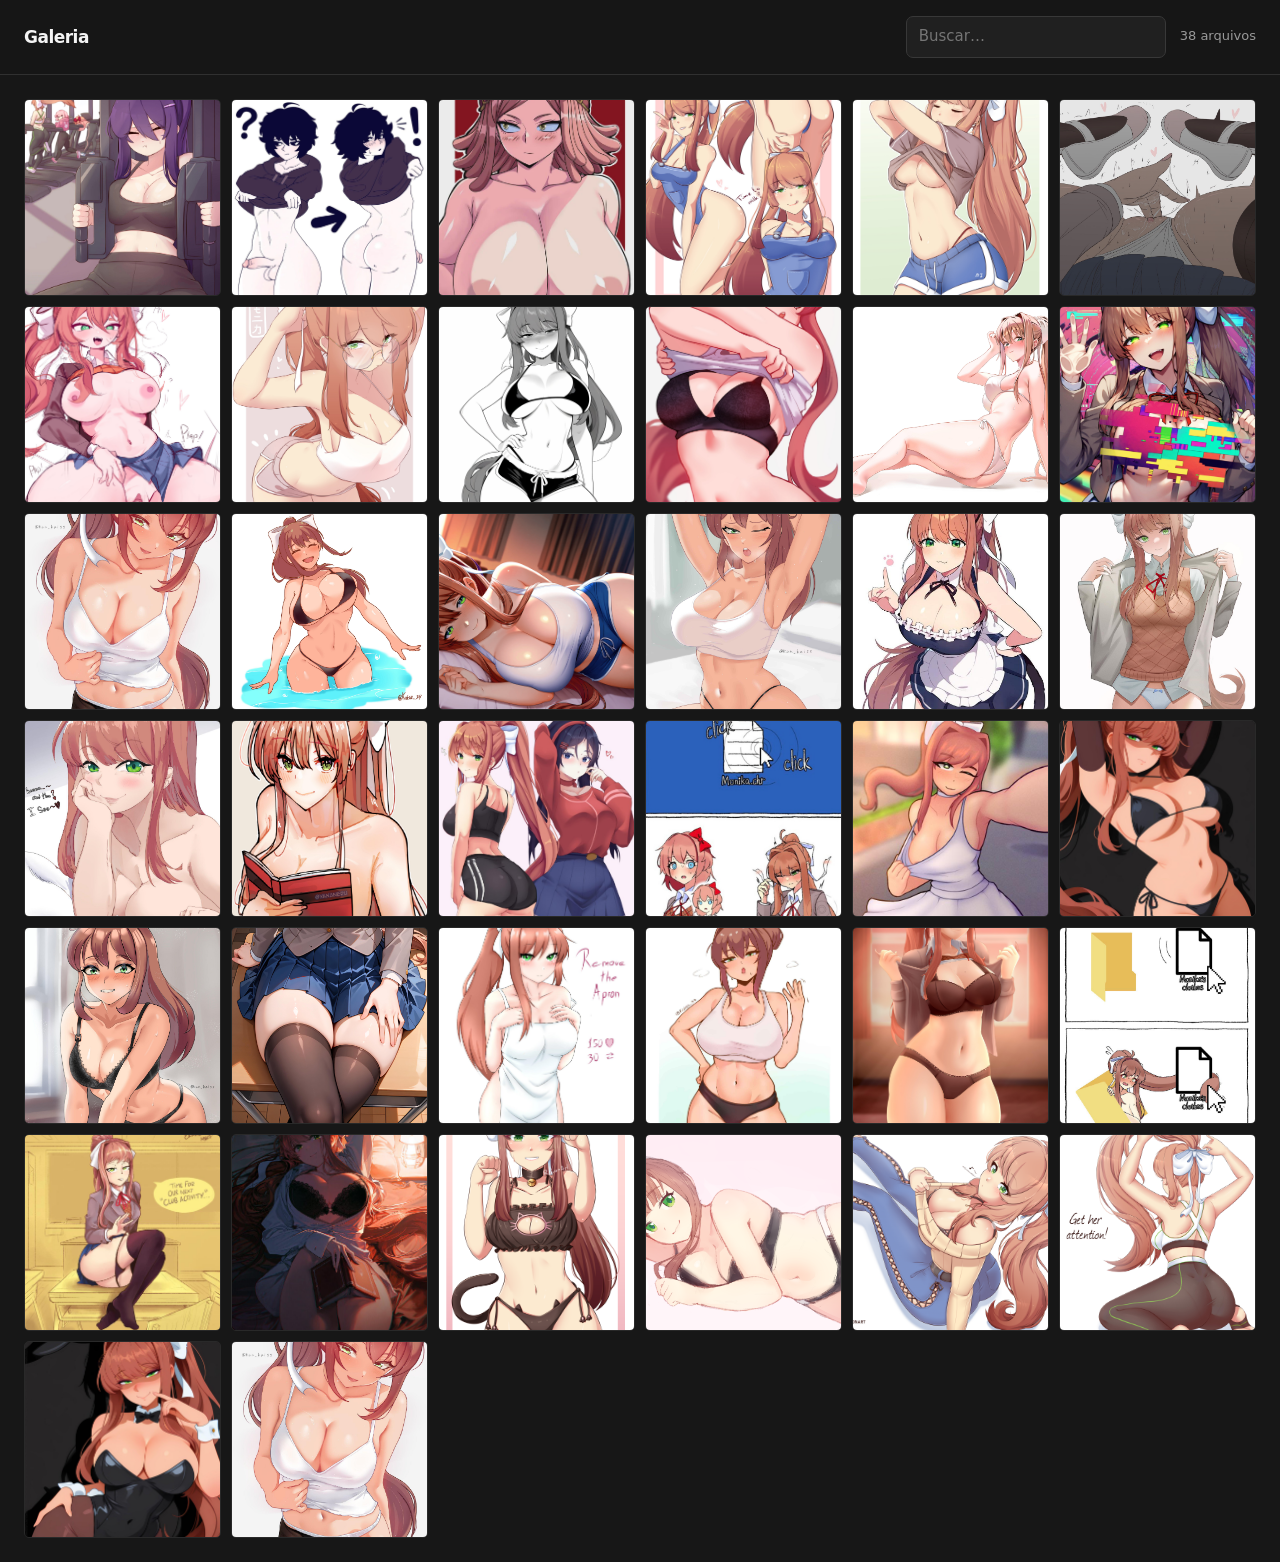
==== index.html @ 6f42e980 "Add files via upload" ====
<!doctype html>
<html lang="pt-BR">
<head>
  <meta charset="utf-8">
  <meta name="viewport" content="width=device-width, initial-scale=1">
  <meta name="theme-color" content="#171717">
  <title>Galeria</title>
  <link rel="stylesheet" href="style.css">
</head>
<body>
  <header class="topbar">
    <a class="brand" href="./">Galeria</a>
    <div class="tools">
      <label class="search-wrap">
        <span class="sr-only">Buscar arquivos</span>
        <input id="search" type="search" placeholder="Buscar…" autocomplete="off">
      </label>
      <span id="count" class="count" aria-live="polite"></span>
    </div>
  </header>

  <main>
    <section id="gallery" class="gallery" aria-label="Mídias"></section>
    <p id="empty" class="empty" hidden>Nenhuma mídia encontrada.</p>
    <p id="loading" class="empty">Carregando galeria…</p>
  </main>

  <dialog id="viewer" class="viewer">
    <button class="close" id="close" aria-label="Fechar">×</button>
    <button class="nav prev" id="prev" aria-label="Mídia anterior">‹</button>
    <div class="viewer-content" id="viewer-content"></div>
    <button class="nav next" id="next" aria-label="Próxima mídia">›</button>
    <div class="caption" id="caption"></div>
  </dialog>

  <script src="gallery.js"></script>
</body>
</html>
---- style.css ----
* { box-sizing: border-box; }
:root { color-scheme: dark; --bg: #171717; --panel: #202020; --muted: #999; --line: #303030; }
html { background: var(--bg); }
body { margin: 0; color: #eee; font: 15px/1.45 system-ui, -apple-system, BlinkMacSystemFont, "Segoe UI", sans-serif; }
.topbar { position: sticky; top: 0; z-index: 2; display: flex; align-items: center; justify-content: space-between; gap: 20px; padding: 16px 24px; background: rgba(23,23,23,.94); border-bottom: 1px solid var(--line); backdrop-filter: blur(12px); }
.brand { color: #f4f4f4; font-size: 17px; font-weight: 650; letter-spacing: -.03em; text-decoration: none; }
.tools { display: flex; align-items: center; gap: 14px; }
.search-wrap input { width: min(260px, 42vw); padding: 9px 12px; color: #eee; background: var(--panel); border: 1px solid #383838; border-radius: 7px; outline: none; font: inherit; }
.search-wrap input:focus { border-color: #888; }
.count { min-width: 68px; color: var(--muted); text-align: right; font-size: 13px; }
main { max-width: 1600px; margin: 0 auto; padding: 24px; }
.gallery { display: grid; grid-template-columns: repeat(auto-fill, minmax(190px, 1fr)); gap: 10px; align-items: start; }
.tile { position: relative; overflow: hidden; min-width: 0; aspect-ratio: 1; padding: 0; border: 1px solid #292929; border-radius: 5px; background: #222; cursor: zoom-in; }
.tile img, .tile video { display: block; width: 100%; height: 100%; object-fit: cover; }
.tile audio { width: calc(100% - 24px); margin: 12px; }
.tile .audio-label { padding: 20px 14px 8px; color: #ddd; overflow-wrap: anywhere; }
.tile:hover { border-color: #777; }
.empty { padding: 60px 12px; color: var(--muted); text-align: center; }
.viewer { width: 100vw; height: 100vh; max-width: none; max-height: none; padding: 58px 70px 52px; border: 0; color: #eee; background: rgba(8,8,8,.97); }
.viewer::backdrop { background: rgba(0,0,0,.92); }
.viewer-content { display: flex; width: 100%; height: 100%; align-items: center; justify-content: center; }
.viewer-content img, .viewer-content video { max-width: 100%; max-height: 100%; object-fit: contain; }
.viewer-content audio { width: min(620px, 100%); }
.close, .nav { position: absolute; z-index: 1; border: 0; color: white; background: rgba(40,40,40,.8); cursor: pointer; }
.close { top: 15px; right: 22px; width: 42px; height: 42px; border-radius: 50%; font-size: 28px; }
.nav { top: 50%; width: 42px; height: 58px; transform: translateY(-50%); border-radius: 5px; font-size: 38px; line-height: 1; }
.prev { left: 14px; } .next { right: 14px; }
.caption { position: absolute; right: 70px; bottom: 16px; left: 70px; overflow: hidden; color: #aaa; text-align: center; text-overflow: ellipsis; white-space: nowrap; font-size: 13px; }
.sr-only { position: absolute; width: 1px; height: 1px; overflow: hidden; clip: rect(0,0,0,0); white-space: nowrap; }
@media (max-width: 600px) {
  .topbar { padding: 12px 14px; } main { padding: 12px; }
  .gallery { grid-template-columns: repeat(auto-fill, minmax(130px, 1fr)); gap: 6px; }
  .viewer { padding: 54px 42px 48px; } .prev { left: 4px; } .next { right: 4px; }
  .caption { right: 42px; left: 42px; }
}
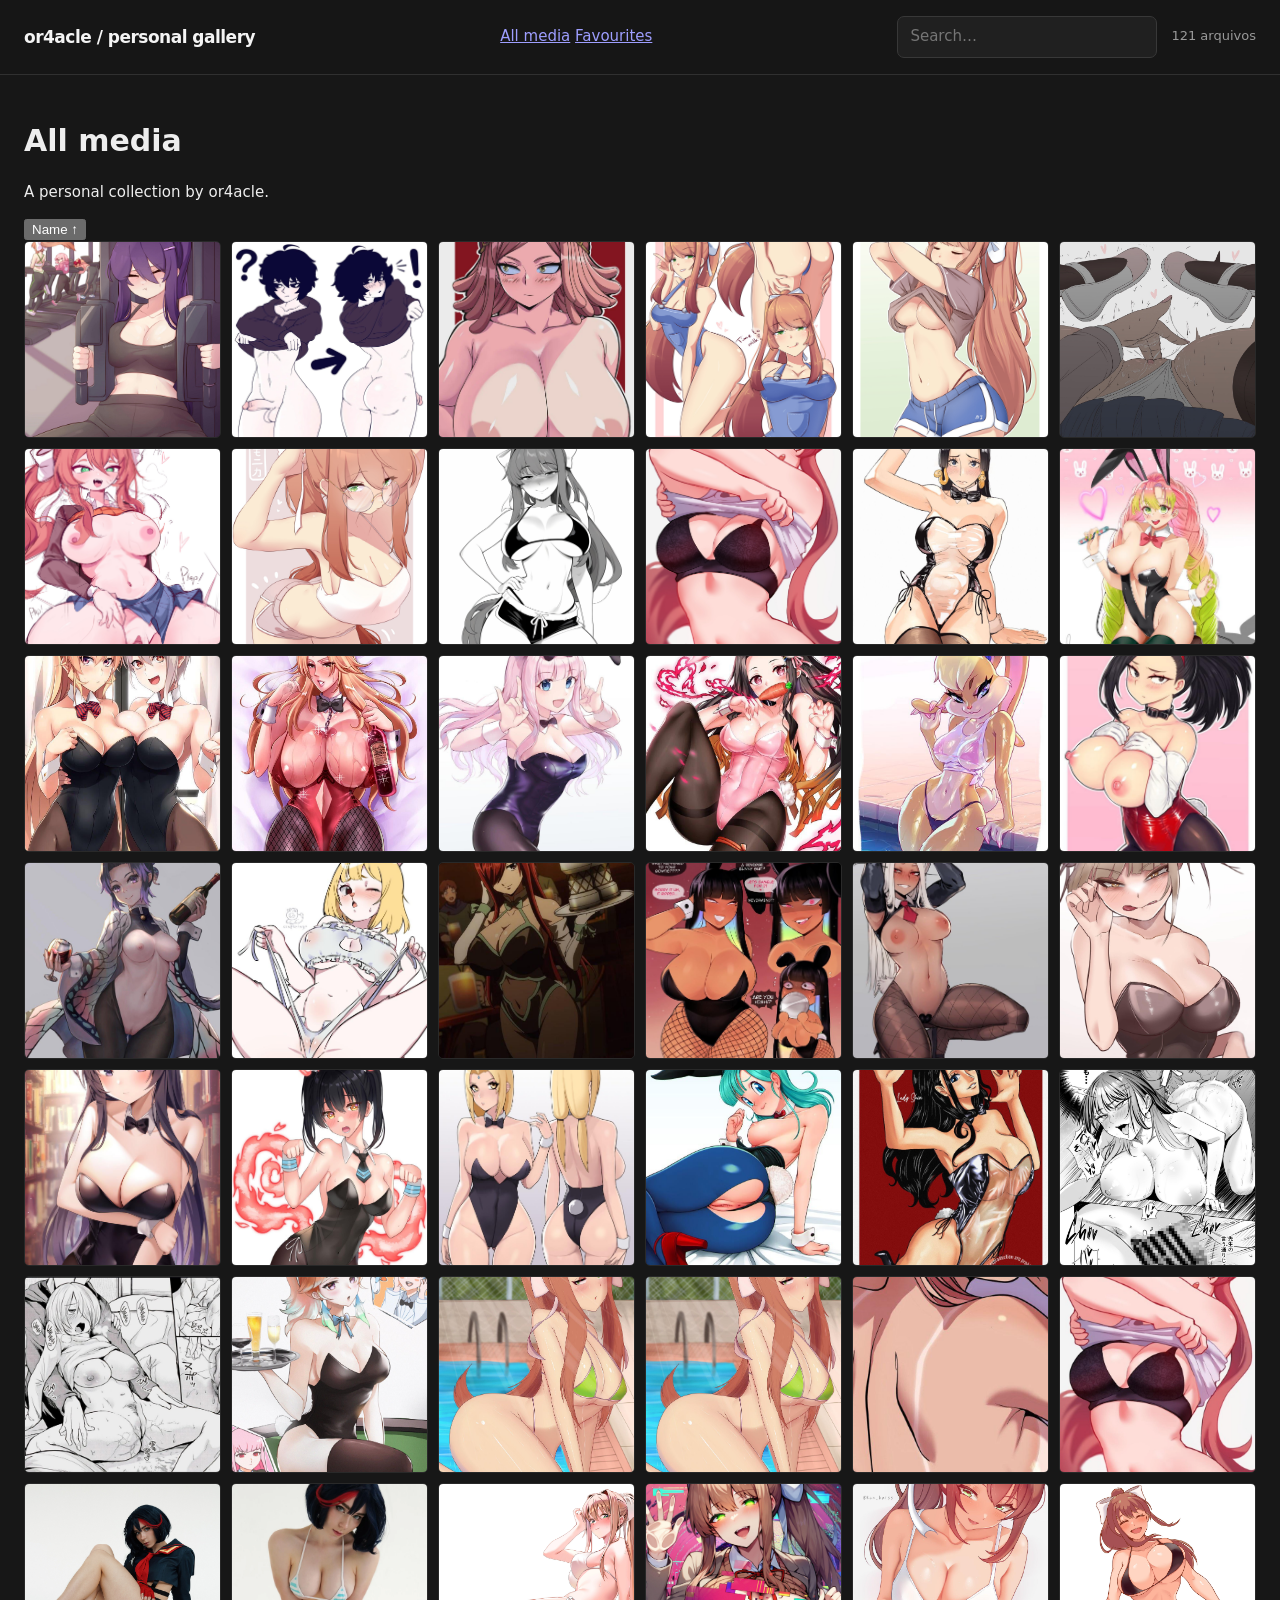
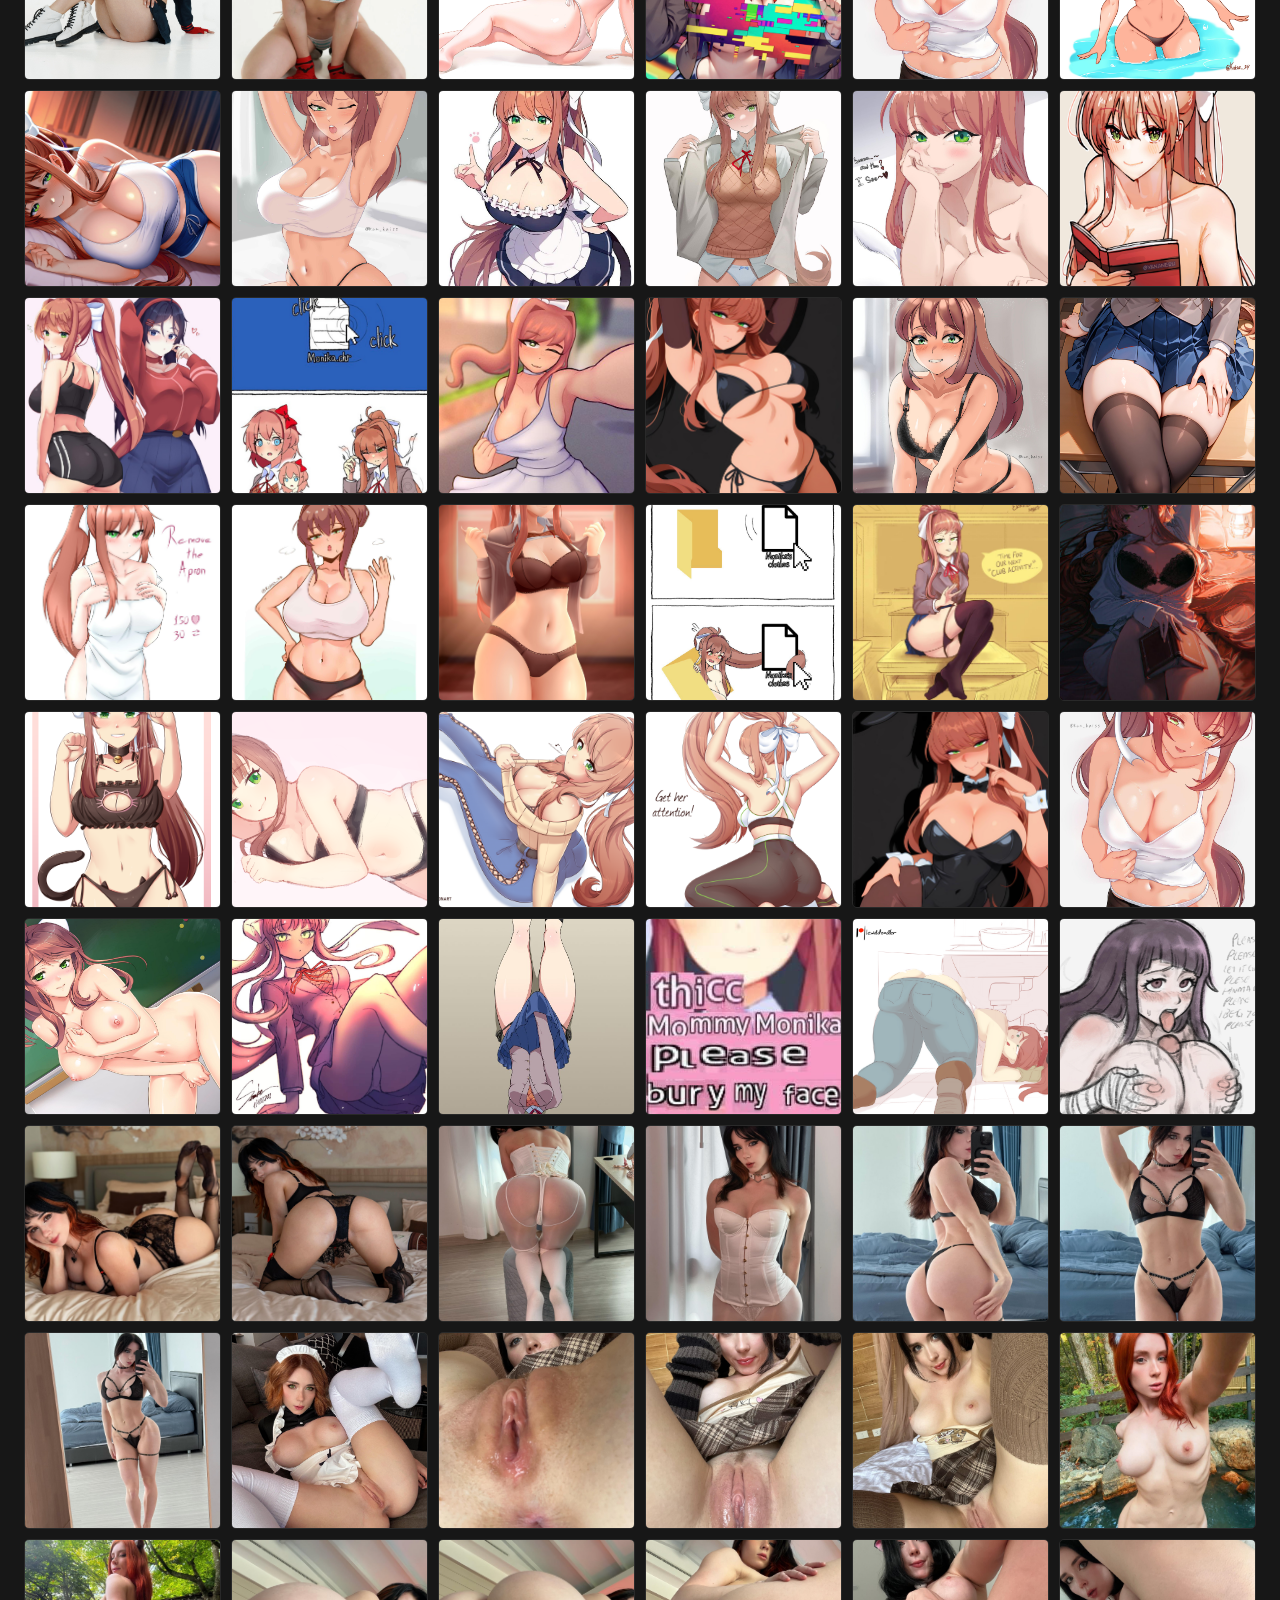
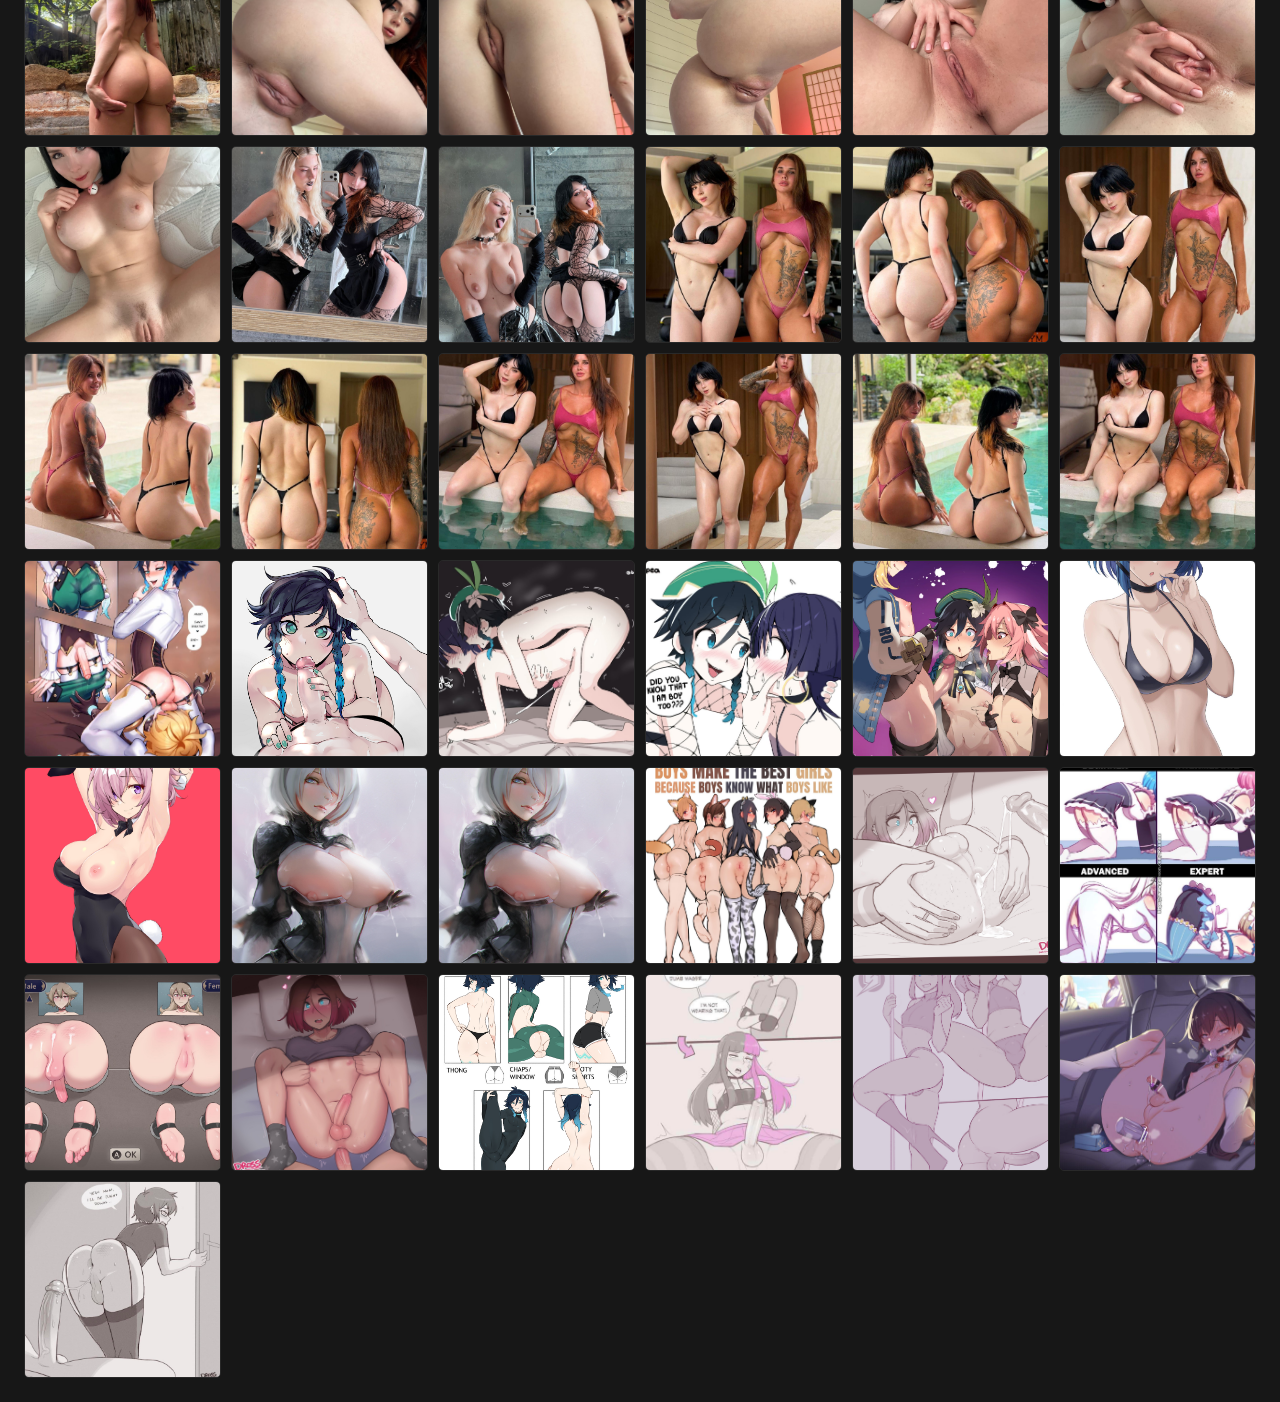
==== commit 0f567ced: "Update index.html for personal gallery branding" ====
--- a/index.html
+++ b/index.html
@@ -1,36 +1,67 @@
 <!doctype html>
-<html lang="pt-BR">
+<html lang="en">
 <head>
   <meta charset="utf-8">
   <meta name="viewport" content="width=device-width, initial-scale=1">
   <meta name="theme-color" content="#171717">
-  <title>Galeria</title>
+  <title>or4acle — Personal Gallery</title>
   <link rel="stylesheet" href="style.css">
 </head>
-<body>
+<body data-page="all">
   <header class="topbar">
-    <a class="brand" href="./">Galeria</a>
+    <a class="brand" href="./">or4acle <span class="brand-muted">/ personal gallery</span></a>
+    <nav class="main-nav" aria-label="Main navigation">
+      <a class="nav-link active" href="./">All media</a>
+      <a class="nav-link" href="favs.html">Favourites <span id="fav-nav-count"></span></a>
+    </nav>
     <div class="tools">
       <label class="search-wrap">
-        <span class="sr-only">Buscar arquivos</span>
-        <input id="search" type="search" placeholder="Buscar…" autocomplete="off">
+        <span class="sr-only">Search files</span>
+        <input id="search" type="search" placeholder="Search…" autocomplete="off">
       </label>
       <span id="count" class="count" aria-live="polite"></span>
     </div>
   </header>
 
   <main>
-    <section id="gallery" class="gallery" aria-label="Mídias"></section>
-    <p id="empty" class="empty" hidden>Nenhuma mídia encontrada.</p>
-    <p id="loading" class="empty">Carregando galeria…</p>
+    <div class="section-head">
+      <div>
+        <h1 id="page-title">All media</h1>
+        <p id="page-subtitle">A personal collection by or4acle.</p>
+      </div>
+      <button id="sort" class="plain-button" type="button">Name ↑</button>
+    </div>
+    <nav id="albums" class="albums" aria-label="Albums"></nav>
+    <section id="gallery" class="gallery" aria-label="Media gallery"></section>
+    <p id="empty" class="empty" hidden>Nothing here yet.</p>
+    <p id="loading" class="empty">Loading your gallery…</p>
   </main>
 
   <dialog id="viewer" class="viewer">
-    <button class="close" id="close" aria-label="Fechar">×</button>
-    <button class="nav prev" id="prev" aria-label="Mídia anterior">‹</button>
+    <button class="close" id="close" aria-label="Close viewer">×</button>
+    <div class="viewer-toolbar">
+      <button id="zoom-out" title="Zoom out" aria-label="Zoom out">−</button>
+      <button id="zoom-reset" title="Reset zoom">Fit</button>
+      <button id="zoom-in" title="Zoom in" aria-label="Zoom in">+</button>
+      <button id="fullscreen" title="Toggle fullscreen">Fullscreen</button>
+      <button id="viewer-fav" title="Add to favourites">♡</button>
+    </div>
+    <button class="nav prev" id="prev" aria-label="Previous item">‹</button>
     <div class="viewer-content" id="viewer-content"></div>
-    <button class="nav next" id="next" aria-label="Próxima mídia">›</button>
+    <button class="nav next" id="next" aria-label="Next item">›</button>
     <div class="caption" id="caption"></div>
+  </dialog>
+
+  <dialog id="content-warning" class="warning-dialog" aria-labelledby="warning-title">
+    <div class="warning-copy">
+      <span class="warning-kicker">CONTENT NOTICE</span>
+      <h2 id="warning-title">Adult content ahead</h2>
+      <p>This is or4acle’s personal gallery. It may contain adult, sensitive, or NSFW material. Please continue only if you are legally old enough to view this content where you live and are comfortable doing so.</p>
+      <div class="warning-actions">
+        <button id="warning-leave" class="warning-secondary" type="button">Leave site</button>
+        <button id="warning-continue" class="warning-primary" type="button">I understand — continue</button>
+      </div>
+    </div>
   </dialog>
 
   <script src="gallery.js"></script>
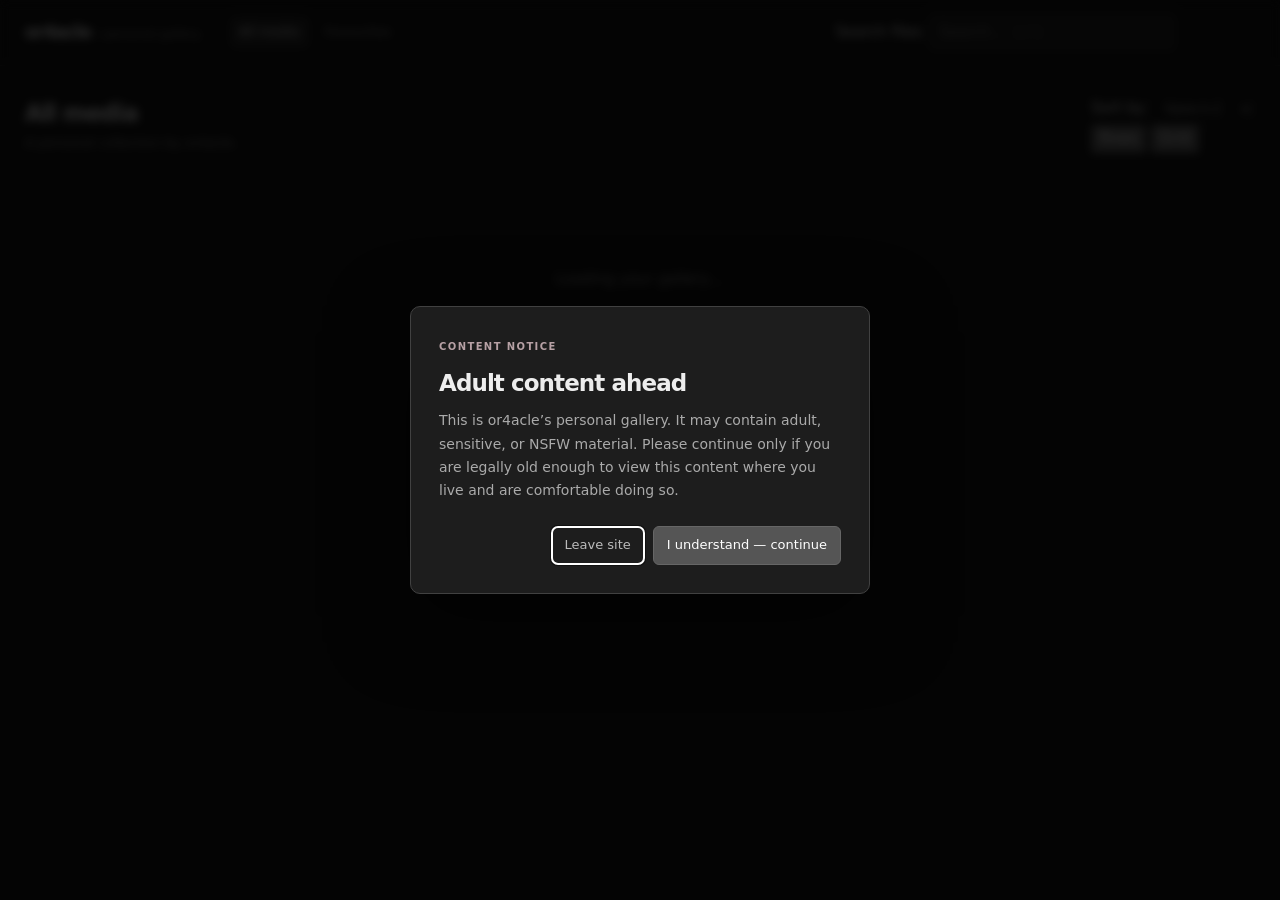
==== commit 04735057: "Enhance HTML structure and meta tags Updated viewport meta tag for better mobile support and added c" ====
--- a/index.html
+++ b/index.html
@@ -2,22 +2,25 @@
 <html lang="en">
 <head>
   <meta charset="utf-8">
-  <meta name="viewport" content="width=device-width, initial-scale=1">
+  <meta name="viewport" content="width=device-width, initial-scale=1, viewport-fit=cover">
   <meta name="theme-color" content="#171717">
+  <meta name="color-scheme" content="dark">
+  <meta name="robots" content="noindex,nofollow,noarchive">
   <title>or4acle — Personal Gallery</title>
+  <link rel="icon" href="data:image/svg+xml,%3Csvg xmlns='http://www.w3.org/2000/svg' viewBox='0 0 32 32'%3E%3Crect width='32' height='32' rx='7' fill='%23222'/%3E%3Ccircle cx='16' cy='16' r='7' fill='none' stroke='%23ededed' stroke-width='3'/%3E%3C/svg%3E">
   <link rel="stylesheet" href="style.css">
 </head>
 <body data-page="all">
   <header class="topbar">
-    <a class="brand" href="./">or4acle <span class="brand-muted">/ personal gallery</span></a>
+    <a class="brand" href="#/">or4acle <span class="brand-muted">/ personal gallery</span></a>
     <nav class="main-nav" aria-label="Main navigation">
-      <a class="nav-link active" href="./">All media</a>
-      <a class="nav-link" href="favs.html">Favourites <span id="fav-nav-count"></span></a>
+      <a class="nav-link active" data-view="all" href="#/">All media</a>
+      <a class="nav-link" data-view="favs" href="#/favs">Favourites <span id="fav-nav-count"></span></a>
     </nav>
     <div class="tools">
       <label class="search-wrap">
         <span class="sr-only">Search files</span>
-        <input id="search" type="search" placeholder="Search…" autocomplete="off">
+        <input id="search" type="search" placeholder="Search…  ( / )" autocomplete="off">
       </label>
       <span id="count" class="count" aria-live="polite"></span>
     </div>
@@ -29,22 +32,55 @@
         <h1 id="page-title">All media</h1>
         <p id="page-subtitle">A personal collection by or4acle.</p>
       </div>
-      <button id="sort" class="plain-button" type="button">Name ↑</button>
+      <div class="controls">
+        <div id="fav-tools" class="fav-tools" hidden>
+          <button id="fav-export" class="plain-button" type="button">Export</button>
+          <button id="fav-import" class="plain-button" type="button">Import</button>
+          <input id="fav-import-file" type="file" accept="application/json,.json" hidden>
+        </div>
+        <label class="select-wrap">
+          <span class="sr-only">Sort by</span>
+          <select id="sort" class="plain-button">
+            <option value="name">Name A–Z</option>
+            <option value="name-desc">Name Z–A</option>
+            <option value="new">Newest first</option>
+            <option value="old">Oldest first</option>
+            <option value="random">Random</option>
+          </select>
+        </label>
+        <div class="segmented" role="group" aria-label="Layout">
+          <button id="layout-rows" type="button" data-layout="rows" title="Keep original proportions">Rows</button>
+          <button id="layout-grid" type="button" data-layout="grid" title="Square tiles">Grid</button>
+        </div>
+      </div>
     </div>
-    <nav id="albums" class="albums" aria-label="Albums"></nav>
-    <section id="gallery" class="gallery" aria-label="Media gallery"></section>
+
+    <nav id="types" class="chips" aria-label="Media type" hidden>
+      <button class="chip" type="button" data-type="all">Everything</button>
+      <button class="chip" type="button" data-type="image">Photos</button>
+      <button class="chip" type="button" data-type="video">Videos</button>
+      <button class="chip" type="button" data-type="audio">Audio</button>
+    </nav>
+    <nav id="albums" class="chips albums" aria-label="Albums"></nav>
+
+    <section id="gallery" class="gallery" data-layout="rows" aria-label="Media gallery"></section>
+    <div id="sentinel" class="sentinel" aria-hidden="true"></div>
     <p id="empty" class="empty" hidden>Nothing here yet.</p>
     <p id="loading" class="empty">Loading your gallery…</p>
+    <noscript><p class="empty">This gallery needs JavaScript to run.</p></noscript>
   </main>
 
-  <dialog id="viewer" class="viewer">
+  <dialog id="viewer" class="viewer" aria-label="Media viewer">
     <button class="close" id="close" aria-label="Close viewer">×</button>
-    <div class="viewer-toolbar">
-      <button id="zoom-out" title="Zoom out" aria-label="Zoom out">−</button>
-      <button id="zoom-reset" title="Reset zoom">Fit</button>
-      <button id="zoom-in" title="Zoom in" aria-label="Zoom in">+</button>
+    <div class="viewer-toolbar" role="toolbar" aria-label="Viewer tools">
+      <button id="zoom-out" title="Zoom out ( - )" aria-label="Zoom out">−</button>
+      <button id="zoom-reset" title="Reset zoom ( 0 )">100%</button>
+      <button id="zoom-in" title="Zoom in ( + )" aria-label="Zoom in">+</button>
+      <button id="slideshow" title="Slideshow ( S )" aria-pressed="false">Slideshow</button>
       <button id="fullscreen" title="Toggle fullscreen">Fullscreen</button>
-      <button id="viewer-fav" title="Add to favourites">♡</button>
+      <button id="viewer-fav" title="Favourite ( F )" aria-pressed="false" aria-label="Add to favourites">♡</button>
+      <a id="viewer-download" class="tool-link" title="Download this file" href="#" download>Download</a>
+      <button id="viewer-link" title="Copy link to this item">Copy link</button>
     </div>
     <button class="nav prev" id="prev" aria-label="Previous item">‹</button>
     <div class="viewer-content" id="viewer-content"></div>
@@ -64,6 +100,8 @@
     </div>
   </dialog>
 
+  <div id="toast" class="toast" role="status" aria-live="polite"></div>
+
   <script src="gallery.js"></script>
 </body>
 </html>
--- a/style.css
+++ b/style.css
@@ -1,35 +1,78 @@
 * { box-sizing: border-box; }
-:root { color-scheme: dark; --bg: #171717; --panel: #202020; --muted: #999; --line: #303030; }
+:root { color-scheme: dark; --bg: #171717; --panel: #222; --muted: #929292; --line: #303030; --text: #ededed; }
 html { background: var(--bg); }
-body { margin: 0; color: #eee; font: 15px/1.45 system-ui, -apple-system, BlinkMacSystemFont, "Segoe UI", sans-serif; }
-.topbar { position: sticky; top: 0; z-index: 2; display: flex; align-items: center; justify-content: space-between; gap: 20px; padding: 16px 24px; background: rgba(23,23,23,.94); border-bottom: 1px solid var(--line); backdrop-filter: blur(12px); }
-.brand { color: #f4f4f4; font-size: 17px; font-weight: 650; letter-spacing: -.03em; text-decoration: none; }
-.tools { display: flex; align-items: center; gap: 14px; }
-.search-wrap input { width: min(260px, 42vw); padding: 9px 12px; color: #eee; background: var(--panel); border: 1px solid #383838; border-radius: 7px; outline: none; font: inherit; }
+body { margin: 0; color: var(--text); font: 15px/1.45 system-ui, -apple-system, BlinkMacSystemFont, "Segoe UI", sans-serif; }
+button, input { font: inherit; }
+.topbar { position: sticky; top: 0; z-index: 5; display: flex; align-items: center; gap: 28px; min-height: 66px; padding: 12px 25px; background: rgba(23,23,23,.94); border-bottom: 1px solid var(--line); backdrop-filter: blur(12px); }
+.brand { flex: 0 0 auto; color: #f4f4f4; font-size: 17px; font-weight: 650; letter-spacing: -.04em; text-decoration: none; }
+.main-nav { display: flex; align-items: center; gap: 5px; }
+.nav-link { padding: 7px 10px; color: #999; border-radius: 6px; text-decoration: none; font-size: 13px; }
+.nav-link:hover, .nav-link.active { color: #eee; background: #292929; }
+#fav-nav-count:not(:empty) { margin-left: 3px; color: #aaa; }
+.tools { display: flex; align-items: center; gap: 14px; margin-left: auto; }
+.search-wrap input { width: min(250px, 35vw); padding: 8px 11px; color: #eee; background: var(--panel); border: 1px solid #383838; border-radius: 6px; outline: none; }
 .search-wrap input:focus { border-color: #888; }
-.count { min-width: 68px; color: var(--muted); text-align: right; font-size: 13px; }
-main { max-width: 1600px; margin: 0 auto; padding: 24px; }
+.count { min-width: 64px; color: var(--muted); text-align: right; font-size: 12px; }
+main { max-width: 1700px; margin: 0 auto; padding: 25px; }
+.section-head { display: flex; justify-content: space-between; align-items: end; gap: 16px; margin: 2px 0 18px; }
+h1 { margin: 0; font-size: 23px; font-weight: 580; letter-spacing: -.04em; }
+.section-head p { margin: 4px 0 0; color: var(--muted); font-size: 13px; }
+.plain-button { padding: 7px 10px; color: #bbb; background: transparent; border: 1px solid #383838; border-radius: 6px; cursor: pointer; font-size: 12px; }
+.plain-button:hover { color: white; border-color: #777; }
+.albums { display: flex; gap: 7px; overflow-x: auto; padding: 0 0 18px; scrollbar-width: thin; }
+.album { flex: 0 0 auto; padding: 6px 11px; color: #aaa; background: transparent; border: 1px solid #353535; border-radius: 99px; cursor: pointer; font-size: 12px; }
+.album:hover, .album.active { color: #fff; background: #303030; border-color: #555; }
 .gallery { display: grid; grid-template-columns: repeat(auto-fill, minmax(190px, 1fr)); gap: 10px; align-items: start; }
-.tile { position: relative; overflow: hidden; min-width: 0; aspect-ratio: 1; padding: 0; border: 1px solid #292929; border-radius: 5px; background: #222; cursor: zoom-in; }
+.tile { position: relative; overflow: hidden; min-width: 0; aspect-ratio: 1; padding: 0; background: #222; border: 1px solid #292929; border-radius: 5px; cursor: zoom-in; }
 .tile img, .tile video { display: block; width: 100%; height: 100%; object-fit: cover; }
-.tile audio { width: calc(100% - 24px); margin: 12px; }
-.tile .audio-label { padding: 20px 14px 8px; color: #ddd; overflow-wrap: anywhere; }
 .tile:hover { border-color: #777; }
-.empty { padding: 60px 12px; color: var(--muted); text-align: center; }
-.viewer { width: 100vw; height: 100vh; max-width: none; max-height: none; padding: 58px 70px 52px; border: 0; color: #eee; background: rgba(8,8,8,.97); }
+.tile .audio-card { display: flex; height: 100%; flex-direction: column; justify-content: center; gap: 16px; padding: 15px; color: #ddd; overflow-wrap: anywhere; text-align: left; }
+.audio-card .audio-icon { color: #888; font-size: 32px; }
+.audio-card audio { width: 100%; }
+.fav-toggle { position: absolute; top: 8px; right: 8px; z-index: 1; width: 32px; height: 32px; color: white; background: rgba(0,0,0,.62); border: 1px solid rgba(255,255,255,.2); border-radius: 50%; cursor: pointer; font-size: 18px; line-height: 1; opacity: 0; transition: opacity .15s, background .15s; }
+.tile:hover .fav-toggle, .fav-toggle.is-fav, .tile:focus-within .fav-toggle { opacity: 1; }
+.fav-toggle.is-fav { color: #ff9ba9; }
+.empty { padding: 65px 12px; color: var(--muted); text-align: center; }
+.viewer { width: 100vw; height: 100vh; max-width: none; max-height: none; padding: 65px 68px 55px; color: white; background: rgba(7,7,7,.97); border: 0; overflow: hidden; }
 .viewer::backdrop { background: rgba(0,0,0,.92); }
-.viewer-content { display: flex; width: 100%; height: 100%; align-items: center; justify-content: center; }
-.viewer-content img, .viewer-content video { max-width: 100%; max-height: 100%; object-fit: contain; }
+.viewer-content { display: flex; width: 100%; height: 100%; align-items: center; justify-content: center; overflow: hidden; }
+.viewer-content img, .viewer-content video { max-width: 100%; max-height: 100%; object-fit: contain; transform-origin: center center; }
+.viewer-content img { cursor: zoom-in; }
 .viewer-content audio { width: min(620px, 100%); }
-.close, .nav { position: absolute; z-index: 1; border: 0; color: white; background: rgba(40,40,40,.8); cursor: pointer; }
-.close { top: 15px; right: 22px; width: 42px; height: 42px; border-radius: 50%; font-size: 28px; }
-.nav { top: 50%; width: 42px; height: 58px; transform: translateY(-50%); border-radius: 5px; font-size: 38px; line-height: 1; }
-.prev { left: 14px; } .next { right: 14px; }
-.caption { position: absolute; right: 70px; bottom: 16px; left: 70px; overflow: hidden; color: #aaa; text-align: center; text-overflow: ellipsis; white-space: nowrap; font-size: 13px; }
-.sr-only { position: absolute; width: 1px; height: 1px; overflow: hidden; clip: rect(0,0,0,0); white-space: nowrap; }
-@media (max-width: 600px) {
-  .topbar { padding: 12px 14px; } main { padding: 12px; }
-  .gallery { grid-template-columns: repeat(auto-fill, minmax(130px, 1fr)); gap: 6px; }
-  .viewer { padding: 54px 42px 48px; } .prev { left: 4px; } .next { right: 4px; }
+.viewer-toolbar { position: absolute; top: 14px; left: 50%; z-index: 3; display: flex; gap: 5px; transform: translateX(-50%); }
+.viewer-toolbar button, .close, .nav { color: white; background: rgba(40,40,40,.88); border: 1px solid #444; cursor: pointer; }
+.viewer-toolbar button { min-width: 36px; height: 34px; padding: 0 10px; border-radius: 5px; font-size: 13px; }
+.viewer-toolbar button:hover, .close:hover, .nav:hover { background: #444; }
+#viewer-fav.is-fav { color: #ff9ba9; }
+.close { position: absolute; top: 12px; right: 18px; z-index: 4; width: 38px; height: 38px; border-radius: 50%; font-size: 25px; }
+.nav { position: absolute; top: 50%; z-index: 3; width: 40px; height: 56px; transform: translateY(-50%); border-radius: 5px; font-size: 36px; line-height: 1; }
+.prev { left: 12px; } .next { right: 12px; }
+.caption { position: absolute; right: 60px; bottom: 14px; left: 60px; overflow: hidden; color: #aaa; text-align: center; text-overflow: ellipsis; white-space: nowrap; font-size: 12px; }
+@media (hover: none) { .fav-toggle { opacity: 1; } }
+@media (max-width: 700px) {
+  .topbar { flex-wrap: wrap; gap: 8px 16px; padding: 10px 14px; }
+  .main-nav { order: 3; width: 100%; }
+  .tools { margin-left: auto; }
+  main { padding: 16px 12px; }
+  .gallery { grid-template-columns: repeat(auto-fill, minmax(135px, 1fr)); gap: 6px; }
+  .viewer { padding: 65px 42px 50px; }
+  .prev { left: 3px; } .next { right: 3px; }
   .caption { right: 42px; left: 42px; }
 }
+
+/* Content warning */
+.warning-dialog { width: min(460px, calc(100vw - 32px)); padding: 0; color: var(--text); background: #1d1d1d; border: 1px solid #414141; border-radius: 10px; box-shadow: 0 24px 80px rgba(0,0,0,.55); }
+.warning-dialog::backdrop { background: rgba(0,0,0,.82); backdrop-filter: blur(5px); }
+.warning-copy { padding: 28px; }
+.warning-kicker { color: #b7a1a5; font-size: 10px; font-weight: 700; letter-spacing: .14em; }
+.warning-copy h2 { margin: 10px 0 9px; font-size: 23px; font-weight: 620; letter-spacing: -.04em; }
+.warning-copy p { margin: 0; color: #aaa; font-size: 14px; line-height: 1.65; }
+.warning-actions { display: flex; justify-content: flex-end; flex-wrap: wrap; gap: 8px; margin-top: 24px; }
+.warning-actions button { padding: 9px 13px; border-radius: 6px; cursor: pointer; font-size: 13px; }
+.warning-secondary { color: #bbb; background: transparent; border: 1px solid #454545; }
+.warning-primary { color: #fff; background: #555; border: 1px solid #666; }
+.warning-primary:hover { background: #666; }
+.warning-secondary:hover { border-color: #888; color: white; }
+@media (max-width: 460px) { .warning-copy { padding: 23px; } .warning-actions { flex-direction: column-reverse; } .warning-actions button { width: 100%; } }
+
+.brand-muted { color: #888; font-size: 12px; font-weight: 450; letter-spacing: 0; }
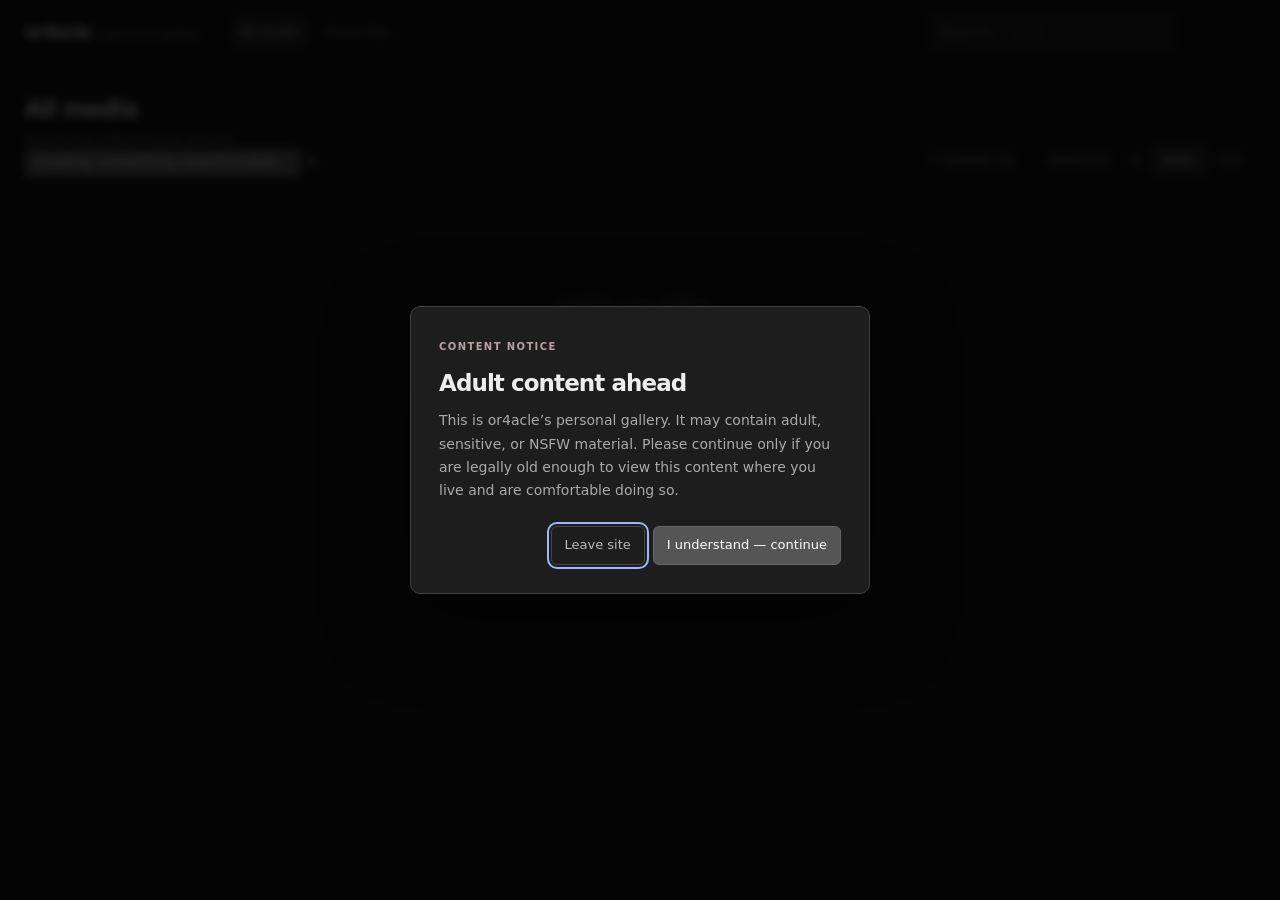
==== commit be1052b1: "Add splash text button and surprise me button" ====
--- a/index.html
+++ b/index.html
@@ -31,8 +31,13 @@
       <div>
         <h1 id="page-title">All media</h1>
         <p id="page-subtitle">A personal collection by or4acle.</p>
+        <div class="splash-row">
+          <button id="splash-text" class="splash-text" type="button" title="Show another splash text" aria-label="Show another splash text">Loading something questionable…</button>
+          <span class="splash-hint" aria-hidden="true">✦</span>
+        </div>
       </div>
       <div class="controls">
+        <button id="surprise-me" class="plain-button surprise-button" type="button" title="Open a random item">✦ Surprise me</button>
         <div id="fav-tools" class="fav-tools" hidden>
           <button id="fav-export" class="plain-button" type="button">Export</button>
           <button id="fav-import" class="plain-button" type="button">Import</button>
--- a/style.css
+++ b/style.css
@@ -1,10 +1,21 @@
 * { box-sizing: border-box; }
-:root { color-scheme: dark; --bg: #171717; --panel: #222; --muted: #929292; --line: #303030; --text: #ededed; }
-html { background: var(--bg); }
+:root {
+  color-scheme: dark;
+  --bg: #171717; --panel: #222; --muted: #929292; --line: #303030; --text: #ededed;
+  --accent: #ff9ba9;
+  --gap: 6px; --row-h: 220px;
+}
+html { background: var(--bg); scroll-padding-top: 80px; }
 body { margin: 0; color: var(--text); font: 15px/1.45 system-ui, -apple-system, BlinkMacSystemFont, "Segoe UI", sans-serif; }
-button, input { font: inherit; }
+button, input, select { font: inherit; }
+[hidden] { display: none !important; }
+.sr-only { position: absolute; width: 1px; height: 1px; margin: -1px; padding: 0; overflow: hidden; clip: rect(0 0 0 0); white-space: nowrap; border: 0; }
+:focus-visible { outline: 2px solid #9db7ff; outline-offset: 2px; }
+
+/* ---------- Top bar ---------- */
 .topbar { position: sticky; top: 0; z-index: 5; display: flex; align-items: center; gap: 28px; min-height: 66px; padding: 12px 25px; background: rgba(23,23,23,.94); border-bottom: 1px solid var(--line); backdrop-filter: blur(12px); }
 .brand { flex: 0 0 auto; color: #f4f4f4; font-size: 17px; font-weight: 650; letter-spacing: -.04em; text-decoration: none; }
+.brand-muted { color: #888; font-size: 12px; font-weight: 450; letter-spacing: 0; }
 .main-nav { display: flex; align-items: center; gap: 5px; }
 .nav-link { padding: 7px 10px; color: #999; border-radius: 6px; text-decoration: none; font-size: 13px; }
 .nav-link:hover, .nav-link.active { color: #eee; background: #292929; }
@@ -13,54 +24,80 @@
 .search-wrap input { width: min(250px, 35vw); padding: 8px 11px; color: #eee; background: var(--panel); border: 1px solid #383838; border-radius: 6px; outline: none; }
 .search-wrap input:focus { border-color: #888; }
 .count { min-width: 64px; color: var(--muted); text-align: right; font-size: 12px; }
+
+/* ---------- Page header & controls ---------- */
 main { max-width: 1700px; margin: 0 auto; padding: 25px; }
-.section-head { display: flex; justify-content: space-between; align-items: end; gap: 16px; margin: 2px 0 18px; }
+.section-head { display: flex; justify-content: space-between; align-items: end; flex-wrap: wrap; gap: 14px 16px; margin: 2px 0 18px; }
 h1 { margin: 0; font-size: 23px; font-weight: 580; letter-spacing: -.04em; }
 .section-head p { margin: 4px 0 0; color: var(--muted); font-size: 13px; }
+.controls { display: flex; align-items: center; flex-wrap: wrap; gap: 8px; }
+.fav-tools { display: flex; gap: 8px; }
 .plain-button { padding: 7px 10px; color: #bbb; background: transparent; border: 1px solid #383838; border-radius: 6px; cursor: pointer; font-size: 12px; }
 .plain-button:hover { color: white; border-color: #777; }
-.albums { display: flex; gap: 7px; overflow-x: auto; padding: 0 0 18px; scrollbar-width: thin; }
-.album { flex: 0 0 auto; padding: 6px 11px; color: #aaa; background: transparent; border: 1px solid #353535; border-radius: 99px; cursor: pointer; font-size: 12px; }
-.album:hover, .album.active { color: #fff; background: #303030; border-color: #555; }
-.gallery { display: grid; grid-template-columns: repeat(auto-fill, minmax(190px, 1fr)); gap: 10px; align-items: start; }
-.tile { position: relative; overflow: hidden; min-width: 0; aspect-ratio: 1; padding: 0; background: #222; border: 1px solid #292929; border-radius: 5px; cursor: zoom-in; }
+select.plain-button { padding-right: 6px; background: var(--bg); }
+.segmented { display: inline-flex; border: 1px solid #383838; border-radius: 6px; overflow: hidden; }
+.segmented button { padding: 7px 11px; color: #aaa; background: transparent; border: 0; cursor: pointer; font-size: 12px; }
+.segmented button + button { border-left: 1px solid #383838; }
+.segmented button:hover { color: #fff; }
+.segmented button.active { color: #fff; background: #303030; }
+
+.chips { display: flex; gap: 7px; overflow-x: auto; padding: 0 0 14px; scrollbar-width: thin; }
+.albums { padding-bottom: 18px; }
+.chip { flex: 0 0 auto; padding: 6px 11px; color: #aaa; background: transparent; border: 1px solid #353535; border-radius: 99px; cursor: pointer; font-size: 12px; }
+.chip:hover, .chip.active { color: #fff; background: #303030; border-color: #555; }
+.chip-count { margin-left: 6px; color: #777; font-size: 11px; }
+.chip.active .chip-count { color: #bbb; }
+
+/* ---------- Gallery ---------- */
+.gallery[data-layout="rows"] { display: flex; flex-wrap: wrap; gap: var(--gap); }
+.gallery[data-layout="rows"]::after { content: ""; flex-grow: 1e6; }  /* keeps the last row from stretching */
+.gallery[data-layout="rows"] .tile { height: var(--row-h); flex: calc(var(--ar) * 100) 1 calc(var(--ar) * var(--row-h)); }
+.gallery[data-layout="grid"] { display: grid; grid-template-columns: repeat(auto-fill, minmax(190px, 1fr)); gap: 10px; align-items: start; }
+.gallery[data-layout="grid"] .tile { aspect-ratio: 1; }
+
+.tile { position: relative; overflow: hidden; min-width: 0; background: #222; border: 1px solid #292929; border-radius: 5px; }
+.tile:hover { border-color: #777; }
+.media-open { position: relative; display: block; width: 100%; height: 100%; padding: 0; color: inherit; background: transparent; border: 0; cursor: zoom-in; }
 .tile img, .tile video { display: block; width: 100%; height: 100%; object-fit: cover; }
-.tile:hover { border-color: #777; }
-.tile .audio-card { display: flex; height: 100%; flex-direction: column; justify-content: center; gap: 16px; padding: 15px; color: #ddd; overflow-wrap: anywhere; text-align: left; }
-.audio-card .audio-icon { color: #888; font-size: 32px; }
-.audio-card audio { width: 100%; }
+.audio-card { display: flex; height: 100%; flex-direction: column; justify-content: center; align-items: flex-start; gap: 12px; padding: 15px; color: #ddd; overflow-wrap: anywhere; text-align: left; font-size: 13px; }
+.audio-icon { color: #888; font-size: 32px; line-height: 1; }
+.badge { position: absolute; left: 8px; bottom: 8px; padding: 2px 7px; color: #fff; background: rgba(0,0,0,.62); border-radius: 99px; font-size: 11px; line-height: 1.5; pointer-events: none; }
 .fav-toggle { position: absolute; top: 8px; right: 8px; z-index: 1; width: 32px; height: 32px; color: white; background: rgba(0,0,0,.62); border: 1px solid rgba(255,255,255,.2); border-radius: 50%; cursor: pointer; font-size: 18px; line-height: 1; opacity: 0; transition: opacity .15s, background .15s; }
 .tile:hover .fav-toggle, .fav-toggle.is-fav, .tile:focus-within .fav-toggle { opacity: 1; }
-.fav-toggle.is-fav { color: #ff9ba9; }
+.fav-toggle.is-fav { color: var(--accent); }
+.sentinel { height: 1px; }
 .empty { padding: 65px 12px; color: var(--muted); text-align: center; }
-.viewer { width: 100vw; height: 100vh; max-width: none; max-height: none; padding: 65px 68px 55px; color: white; background: rgba(7,7,7,.97); border: 0; overflow: hidden; }
+
+/* ---------- Viewer ---------- */
+.viewer { width: 100vw; height: 100vh; height: 100dvh; max-width: none; max-height: none; padding: 65px 68px 55px; color: white; background: rgba(7,7,7,.97); border: 0; overflow: hidden; }
 .viewer::backdrop { background: rgba(0,0,0,.92); }
-.viewer-content { display: flex; width: 100%; height: 100%; align-items: center; justify-content: center; overflow: hidden; }
-.viewer-content img, .viewer-content video { max-width: 100%; max-height: 100%; object-fit: contain; transform-origin: center center; }
+.viewer-content { position: relative; display: flex; width: 100%; height: 100%; align-items: center; justify-content: center; overflow: hidden; touch-action: none; outline: none; }
+.viewer-content img, .viewer-content video { max-width: 100%; max-height: 100%; object-fit: contain; transform-origin: center center; user-select: none; -webkit-user-select: none; }
 .viewer-content img { cursor: zoom-in; }
-.viewer-content audio { width: min(620px, 100%); }
-.viewer-toolbar { position: absolute; top: 14px; left: 50%; z-index: 3; display: flex; gap: 5px; transform: translateX(-50%); }
-.viewer-toolbar button, .close, .nav { color: white; background: rgba(40,40,40,.88); border: 1px solid #444; cursor: pointer; }
-.viewer-toolbar button { min-width: 36px; height: 34px; padding: 0 10px; border-radius: 5px; font-size: 13px; }
-.viewer-toolbar button:hover, .close:hover, .nav:hover { background: #444; }
-#viewer-fav.is-fav { color: #ff9ba9; }
+.viewer-content.is-zoomed img { cursor: grab; }
+.viewer-content.is-loading::after { content: ""; position: absolute; width: 28px; height: 28px; border: 2px solid #444; border-top-color: #ddd; border-radius: 50%; animation: spin .8s linear infinite; pointer-events: none; }
+.audio-stage { display: flex; width: min(620px, 100%); flex-direction: column; align-items: center; gap: 14px; text-align: center; overflow-wrap: anywhere; }
+.audio-stage .audio-icon { font-size: 54px; }
+.audio-stage audio { width: 100%; }
+.viewer-error { color: var(--muted); }
+.viewer-toolbar { position: absolute; top: 14px; left: 50%; z-index: 3; display: flex; gap: 5px; max-width: calc(100vw - 130px); overflow-x: auto; transform: translateX(-50%); scrollbar-width: none; }
+.viewer-toolbar::-webkit-scrollbar { display: none; }
+.viewer-toolbar button, .tool-link, .close, .nav { color: white; background: rgba(40,40,40,.88); border: 1px solid #444; cursor: pointer; }
+.viewer-toolbar button, .tool-link { flex: 0 0 auto; min-width: 36px; height: 34px; padding: 0 10px; border-radius: 5px; font-size: 13px; }
+.tool-link { display: inline-flex; align-items: center; text-decoration: none; }
+.viewer-toolbar button:hover, .tool-link:hover, .close:hover, .nav:hover { background: #444; }
+.viewer-toolbar button.is-on { background: #555; }
+#viewer-fav.is-fav { color: var(--accent); }
 .close { position: absolute; top: 12px; right: 18px; z-index: 4; width: 38px; height: 38px; border-radius: 50%; font-size: 25px; }
 .nav { position: absolute; top: 50%; z-index: 3; width: 40px; height: 56px; transform: translateY(-50%); border-radius: 5px; font-size: 36px; line-height: 1; }
 .prev { left: 12px; } .next { right: 12px; }
 .caption { position: absolute; right: 60px; bottom: 14px; left: 60px; overflow: hidden; color: #aaa; text-align: center; text-overflow: ellipsis; white-space: nowrap; font-size: 12px; }
-@media (hover: none) { .fav-toggle { opacity: 1; } }
-@media (max-width: 700px) {
-  .topbar { flex-wrap: wrap; gap: 8px 16px; padding: 10px 14px; }
-  .main-nav { order: 3; width: 100%; }
-  .tools { margin-left: auto; }
-  main { padding: 16px 12px; }
-  .gallery { grid-template-columns: repeat(auto-fill, minmax(135px, 1fr)); gap: 6px; }
-  .viewer { padding: 65px 42px 50px; }
-  .prev { left: 3px; } .next { right: 3px; }
-  .caption { right: 42px; left: 42px; }
-}
 
-/* Content warning */
+/* ---------- Toast ---------- */
+.toast { position: fixed; left: 50%; bottom: calc(24px + env(safe-area-inset-bottom, 0px)); z-index: 100; max-width: calc(100vw - 32px); padding: 9px 14px; color: #eee; background: #2b2b2b; border: 1px solid #484848; border-radius: 8px; font-size: 13px; opacity: 0; pointer-events: none; transform: translate(-50%, 8px); transition: opacity .18s, transform .18s; }
+.toast.show { opacity: 1; transform: translate(-50%, 0); }
+
+/* ---------- Content warning ---------- */
 .warning-dialog { width: min(460px, calc(100vw - 32px)); padding: 0; color: var(--text); background: #1d1d1d; border: 1px solid #414141; border-radius: 10px; box-shadow: 0 24px 80px rgba(0,0,0,.55); }
 .warning-dialog::backdrop { background: rgba(0,0,0,.82); backdrop-filter: blur(5px); }
 .warning-copy { padding: 28px; }
@@ -73,6 +110,31 @@
 .warning-primary { color: #fff; background: #555; border: 1px solid #666; }
 .warning-primary:hover { background: #666; }
 .warning-secondary:hover { border-color: #888; color: white; }
-@media (max-width: 460px) { .warning-copy { padding: 23px; } .warning-actions { flex-direction: column-reverse; } .warning-actions button { width: 100%; } }
 
-.brand-muted { color: #888; font-size: 12px; font-weight: 450; letter-spacing: 0; }
+@keyframes spin { to { transform: rotate(360deg); } }
+@media (prefers-reduced-motion: reduce) {
+  .viewer-content.is-loading::after { animation-duration: 2.4s; }
+  .toast, .fav-toggle { transition: none; }
+}
+@media (hover: none) { .fav-toggle { opacity: 1; } }
+
+/* ---------- Small screens ---------- */
+@media (max-width: 700px) {
+  :root { --row-h: 140px; --gap: 4px; }
+  .topbar { flex-wrap: wrap; gap: 8px 16px; padding: 10px 14px; }
+  .main-nav { order: 3; width: 100%; }
+  .tools { margin-left: auto; }
+  main { padding: 16px 12px; }
+  .section-head { align-items: start; }
+  .gallery[data-layout="grid"] { grid-template-columns: repeat(auto-fill, minmax(135px, 1fr)); gap: 6px; }
+  .viewer { padding: 62px 8px 48px; }
+  .nav { width: 34px; height: 48px; opacity: .75; }
+  .prev { left: 2px; } .next { right: 2px; }
+  .caption { right: 12px; left: 12px; }
+  .viewer-toolbar { max-width: calc(100vw - 72px); left: 12px; transform: none; }
+}
+@media (max-width: 460px) {
+  .warning-copy { padding: 23px; }
+  .warning-actions { flex-direction: column-reverse; }
+  .warning-actions button { width: 100%; }
+}
